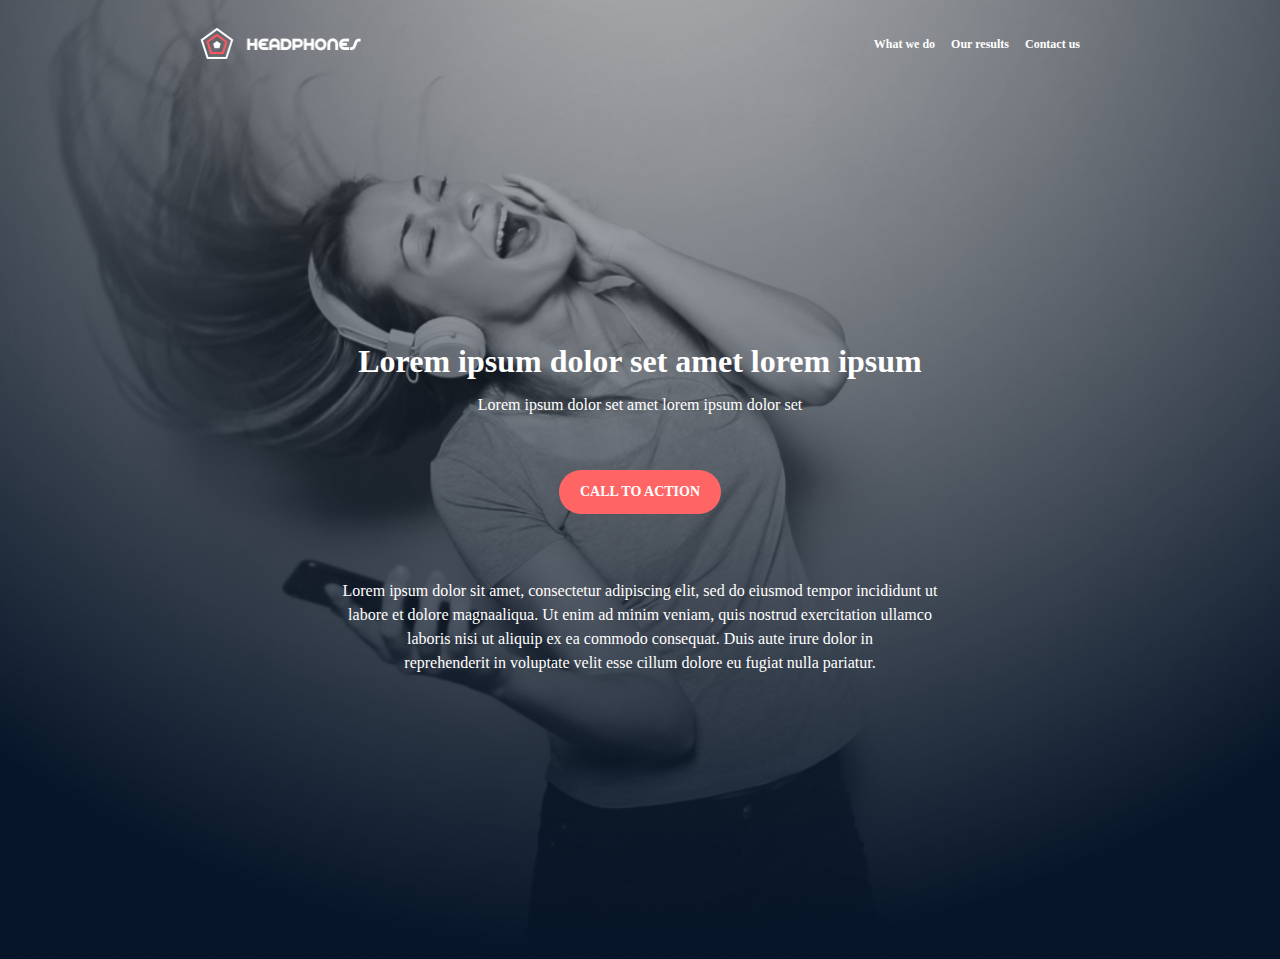
==== headphones/0-index.html @ 06e06121 "Initial commit with HTML, CSS files and README" ====
<!DOCTYPE html>
<html lang="en">
<head>
    <meta charset="UTF-8">
    <meta name="viewport" content="width=device-width, initial-scale=1.0">
    <title>Document</title>
    <link rel="stylesheet" href="0-style.css">
</head>
<body>
    <div class="content">
   <header>
    <nav class="navbar">
        <img src="images/logo_headphones.png" alt="">
        <div class="hamburger" id="hamburger">
            <span>What we do</span>
            <span>Our results</span>
            <span>Contact us </span>
        </div>
        <ul class="nav-menu">
            <li><a href="#" > What we do</a></li>
            <li><a href="#">Our results</a></li>
            <li><a href="#"> Contact us </a></li>
        </ul>
    </nav>
   </header> 
   <main>
    <section class="hero-section">
        <h1> Lorem ipsum dolor set amet lorem ipsum</h1>
        <p class="p1">Lorem ipsum dolor set amet lorem ipsum dolor set</p>
        <button class="button">CALL TO ACTION</button>
        <p class="p2">Lorem ipsum dolor sit amet, consectetur adipiscing elit, sed do eiusmod tempor 
            incididunt ut<br>  labore et dolore magnaaliqua. Ut enim ad minim veniam, quis nostrud exercitation 
            ullamco <br>laboris nisi ut aliquip ex ea commodo consequat. Duis aute irure dolor in<br> reprehenderit 
            in voluptate velit esse cillum dolore eu fugiat nulla pariatur.
        </p>
    </section>
</div>
</body>
</html>
---- headphones/0-style.css ----
* {
    margin: 0;
    padding: 0;
    box-sizing: border-box;
    font-family:source sans pro;
  }
  :root {
    --padding: 16px;
    --margin: 16px;
  }

  body{
    background: url('images/headphones_hero_1.jpg') no-repeat center center/cover;
  }
  /* Hero Section Styles */

  .navbar {
    display: flex;
    justify-content: space-between;
    align-items: center;
    padding: 0px 200px;
    margin-top: 27px;

  }
  
  .navbar img {
    width: 161px;
    height: 32px;
  }
  
  .nav-menu {
    list-style: none;
    display: flex;
    gap: var(--margin);
  }
  
  .nav-menu a {
    color: white;
    text-decoration: none;
    font-size: 12px;
    font-weight: bold;
  }
  
  .nav-menu a:hover {
    color: #FF6565;
  }
  .hamburger {
    display: none;
    flex-direction: column;
    cursor: pointer;
}

.hamburger span {
    height: 4px;
    width: 25px;
    background: #333;
    margin-bottom: 4px;
    border-radius: 2px;
}

.hero-section {
    text-align: center;
    padding: 50px 20px;
    color: white;
    height: 100vh;
    display: flex;
    flex-direction: column;
    justify-content: center;
    align-items: center;
  }
  
  .hero-section h1 {
    font-size: 32px;
    margin-bottom: var(--margin);
  }
  
  .hero-section .p1 {
    font-size: 16px;
    margin-bottom: var(--margin);
  }
  
  .hero-section .button {
    
    border: none;
    border-radius: 26px;
    width: 162px;
    height: 44px;
    background-color: #FF6565;
    font-size: 14px;
    color: white;
    font-weight: bold;
    margin-top: 40px;  
    margin-bottom: 65px;
  }
  
  .hero-section .button:hover {
    opacity: 0.9
  }
  
  .hero-section .p2 {
    font-size: 16px;
    line-height: 1.5;
  }
  .content{
    max-width: 100%;
  }
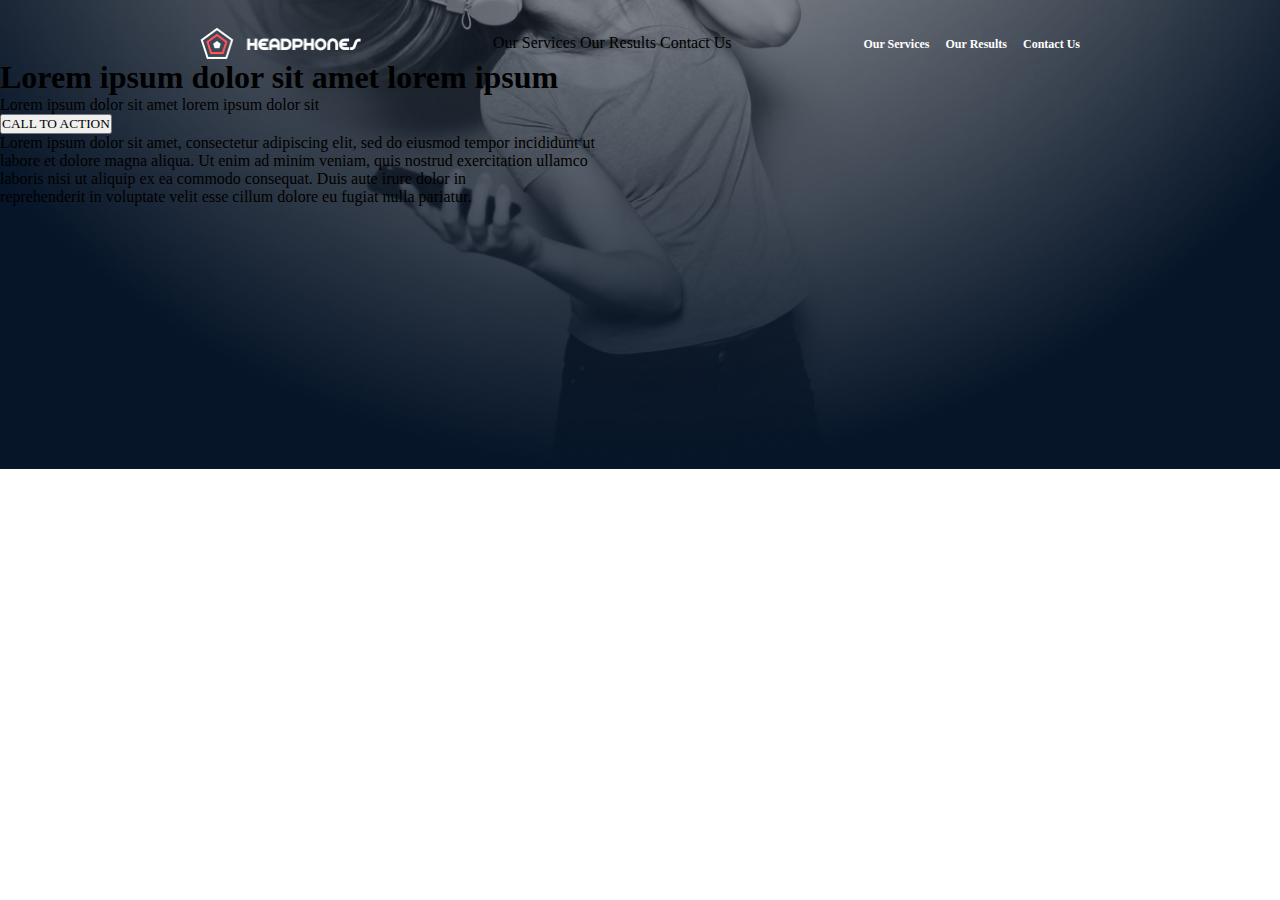
==== commit 977626e4: "Update 0-index.html" ====
--- a/headphones/0-index.html
+++ b/headphones/0-index.html
@@ -7,33 +7,34 @@
     <link rel="stylesheet" href="0-style.css">
 </head>
 <body>
-    <div class="content">
-   <header>
-    <nav class="navbar">
-        <img src="images/logo_headphones.png" alt="">
-        <div class="hamburger" id="hamburger">
-            <span>What we do</span>
-            <span>Our results</span>
-            <span>Contact us </span>
-        </div>
-        <ul class="nav-menu">
-            <li><a href="#" > What we do</a></li>
-            <li><a href="#">Our results</a></li>
-            <li><a href="#"> Contact us </a></li>
-        </ul>
-    </nav>
-   </header> 
-   <main>
-    <section class="hero-section">
-        <h1> Lorem ipsum dolor set amet lorem ipsum</h1>
-        <p class="p1">Lorem ipsum dolor set amet lorem ipsum dolor set</p>
-        <button class="button">CALL TO ACTION</button>
-        <p class="p2">Lorem ipsum dolor sit amet, consectetur adipiscing elit, sed do eiusmod tempor 
-            incididunt ut<br>  labore et dolore magnaaliqua. Ut enim ad minim veniam, quis nostrud exercitation 
-            ullamco <br>laboris nisi ut aliquip ex ea commodo consequat. Duis aute irure dolor in<br> reprehenderit 
-            in voluptate velit esse cillum dolore eu fugiat nulla pariatur.
-        </p>
-    </section>
-</div>
+    <div class="main-content">
+        <header>
+            <nav class="navbar">
+                <img src="images/logo_headphones.png" alt="Logo">
+                <div class="menu" id="menuToggle">
+                    <span>Our Services</span>
+                    <span>Our Results</span>
+                    <span>Contact Us</span>
+                </div>
+                <ul class="nav-menu">
+                    <li><a href="#">Our Services</a></li>
+                    <li><a href="#">Our Results</a></li>
+                    <li><a href="#">Contact Us</a></li>
+                </ul>
+            </nav>
+        </header>
+        <main>
+            <section class="hero">
+                <h1>Lorem ipsum dolor sit amet lorem ipsum</h1>
+                <p class="intro">Lorem ipsum dolor sit amet lorem ipsum dolor sit</p>
+                <button class="cta">CALL TO ACTION</button>
+                <p class="details">Lorem ipsum dolor sit amet, consectetur adipiscing elit, sed do eiusmod tempor 
+                    incididunt ut<br> labore et dolore magna aliqua. Ut enim ad minim veniam, quis nostrud exercitation 
+                    ullamco <br>laboris nisi ut aliquip ex ea commodo consequat. Duis aute irure dolor in<br> reprehenderit 
+                    in voluptate velit esse cillum dolore eu fugiat nulla pariatur.
+                </p>
+            </section>
+        </main>
+    </div>
 </body>
-</html>+</html>
